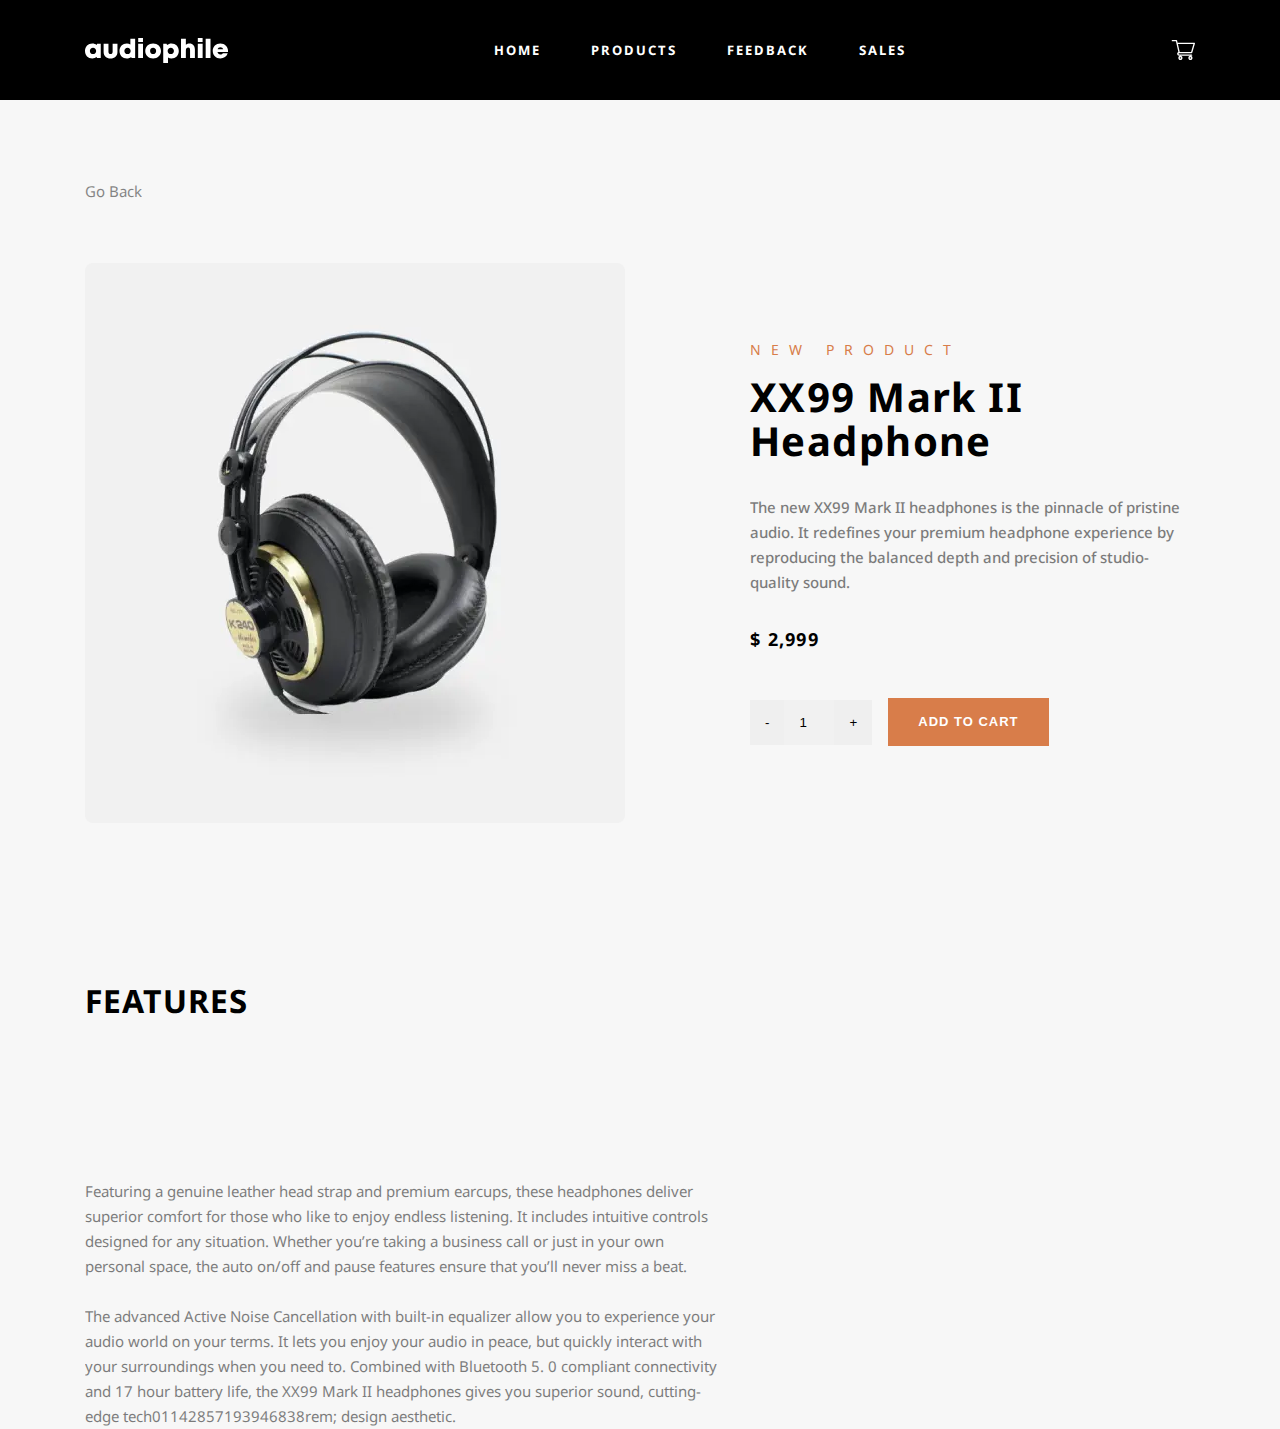
==== individualProduct.html @ ea1ba85c "feature product.html/individualProductPage.html" ====
<!DOCTYPE html>
<html lang="en">
  <head>
    <meta charset="UTF-8" />
    <meta name="viewport" content="width=device-width, initial-scale=1.0" />
    <link rel="stylesheet" href="./styles/individualProductGlobal.css" />
    <title>Document</title>
  </head>
  <body>
    <header>
      <div class="header_container">
        <div class="header-content">
          <svg
            class="burger_menu_phone_version burger_menu"
            width="16"
            height="15"
            viewBox="0 0 16 15"
            fill="none"
            xmlns="http://www.w3.org/2000/svg"
          >
            <rect width="16" height="3" fill="white" />
            <rect y="6" width="16" height="3" fill="white" />
            <rect y="12" width="16" height="3" fill="white" />
          </svg>
          <div class="logo">
            <svg
              class="burger_menu"
              width="16"
              height="15"
              viewBox="0 0 16 15"
              fill="none"
              xmlns="http://www.w3.org/2000/svg"
            >
              <rect width="16" height="3" fill="white" />
              <rect y="6" width="16" height="3" fill="white" />
              <rect y="12" width="16" height="3" fill="white" />
            </svg>

            <a href="#" class="logo">
              <img
                src="./assets/svg/header/logo.svg"
                alt="logo"
                class="logo_img"
              />
            </a>
          </div>
          <div class="navigation">
            <nav>
              <ul>
                <li><a href=""> HOME </a></li>
                <li><a href="./productId.html"> PRODUCTS </a></li>
                <li><a href="#reviews"> FEEDBACK </a></li>
                <li><a href=""> SALES </a></li>
              </ul>
            </nav>
          </div>
          <div class="cart">
            <a href="#">
              <svg
                class="cart_icon"
                width="24"
                height="20"
                viewBox="0 0 24 20"
                fill="none"
                xmlns="http://www.w3.org/2000/svg"
              >
                <path
                  fill-rule="evenodd"
                  clip-rule="evenodd"
                  d="M8.18305 13.1946H8.18198C7.80577 13.1955 7.50006 13.491 7.50006 13.8542C7.50006 14.2179 7.80684 14.5139 8.18376 14.5139H20.5815C20.9591 14.5139 21.2652 14.8092 21.2652 15.1736C21.2652 15.538 20.9591 15.8333 20.5815 15.8333H8.18376C7.05281 15.8333 6.13267 14.9455 6.13267 13.8542C6.13267 13.0421 6.64241 12.343 7.36902 12.0382L4.90059 1.31944H1.34678C0.969147 1.31944 0.663086 1.02412 0.663086 0.659722C0.663086 0.295329 0.969147 0 1.34678 0H5.44897C5.76945 0 6.04685 0.214753 6.11646 0.516611L6.6052 2.63889H23.3163C23.5308 2.63889 23.7329 2.73613 23.8622 2.9014C23.9912 3.06668 24.0325 3.28074 23.9736 3.47986L21.2388 12.716C21.155 12.9991 20.8866 13.1944 20.5815 13.1944H8.18572L8.18305 13.1946ZM20.0657 11.875L22.4098 3.95837H6.90893L8.73213 11.875H20.0657ZM9.41408 20C8.26536 20 7.33075 19.0654 7.33075 17.9167C7.33075 16.768 8.26536 15.8334 9.41408 15.8334C10.5628 15.8334 11.4974 16.768 11.4974 17.9167C11.4974 19.0654 10.5628 20 9.41408 20ZM10.1085 17.9167C10.1085 17.5339 9.79693 17.2223 9.41408 17.2223C9.03123 17.2223 8.71964 17.5339 8.71964 17.9167C8.71964 18.2996 9.03123 18.6112 9.41408 18.6112C9.79693 18.6112 10.1085 18.2996 10.1085 17.9167ZM17.3323 17.9167C17.3323 19.0654 18.2669 20 19.4156 20C20.5643 20 21.4989 19.0654 21.4989 17.9167C21.4989 16.768 20.5643 15.8334 19.4156 15.8334C18.2669 15.8334 17.3323 16.768 17.3323 17.9167ZM19.4156 17.2223C19.7984 17.2223 20.11 17.5339 20.11 17.9167C20.11 18.2996 19.7984 18.6112 19.4156 18.6112C19.0327 18.6112 18.7211 18.2996 18.7211 17.9167C18.7211 17.5339 19.0327 17.2223 19.4156 17.2223Z"
                  fill="white"
                />
              </svg>
            </a>
          </div>
        </div>
      </div>
    </header>
    <main>
      <section class="individual_product_container">
        <div class="individual_product_content">
          <p class="go_back">
            <a href="./productsPage.html"> Go Back</a>
          </p>
          <div class="product_wrapper">
            <img src="./assets/webp/productHTML/mark1.webp" alt="" />
            <div class="describtion_content">
              <p class="new_product">NEW PRODUCT</p>
              <h2 class="product_name">XX99 Mark II</h2>
              <p class="product_type">Headphone</p>

              <p class="product_describtion">
                The new XX99 Mark II headphones is the pinnacle of pristine
                audio. It redefines your premium headphone experience by
                reproducing the balanced depth and precision of studio-quality
                sound.
              </p>
              <p class="price">$ 2,999</p>
              <div class="add_to_cart_container">
                <div class="decriment_increment">
                  <button class="decriment">-</button>
                  <input
                    class="cart_input"
                    title="num"
                    type="number"
                    min="1"
                    value="1"
                  />
                  <button class="increment">+</button>
                </div>
                <div class="btn_wrapper">
                  <button class="btn_add_to_cart">ADD TO CART</button>
                </div>
              </div>
            </div>
          </div>
        </div>
      </section>
      <section class="feature_container">
        <div class="feature_content">
          <h3>FEATURES</h3>
          <p>
            Featuring a genuine leather head strap and premium earcups, these
            headphones deliver superior comfort for those who like to enjoy
            endless listening. It includes intuitive controls designed for any
            situation. Whether you’re taking a business call or just in your own
            personal space, the auto on/off and pause features ensure that
            you’ll never miss a beat.
            <span></span>
            The advanced Active Noise Cancellation with built-in equalizer allow
            you to experience your audio world on your terms. It lets you enjoy
            your audio in peace, but quickly interact with your surroundings
            when you need to. Combined with Bluetooth 5. 0 compliant
            connectivity and 17 hour battery life, the XX99 Mark II headphones
            gives you superior sound, cutting-edge tech01142857193946838rem;
            design aesthetic.
          </p>
        </div>
      </section>
    </main>
    <script src="./js/product/individualProduct.js"></script>
  </body>
</html>
---- styles/individualProductGlobal.css ----
/* http://meyerweb.com/eric/tools/css/reset/
   v2.0 | 20110126
   License: none (public domain)
*/
*,
*::before,
*::after {
  margin: 0;
  padding: 0;
  box-sizing: border-box;
}

html,
body,
div,
span,
applet,
object,
iframe,
h1,
h2,
h3,
h4,
h5,
h6,
p,
blockquote,
pre,
a,
abbr,
acronym,
address,
big,
cite,
code,
del,
dfn,
em,
img,
ins,
kbd,
q,
s,
samp,
small,
strike,
strong,
sub,
sup,
tt,
var,
b,
u,
i,
center,
dl,
dt,
dd,
ol,
ul,
li,
fieldset,
form,
label,
legend,
table,
caption,
tbody,
tfoot,
thead,
tr,
th,
td,
article,
aside,
canvas,
details,
embed,
figure,
figcaption,
footer,
header,
hgroup,
menu,
nav,
output,
ruby,
section,
summary,
time,
mark,
audio,
video {
  margin: 0;
  padding: 0;
  border: 0;
  font-size: 100%;
  font: inherit;
  vertical-align: baseline;
  text-decoration: none;
}

/* HTML5 display-role reset for older browsers */
article,
aside,
details,
figcaption,
figure,
footer,
header,
hgroup,
menu,
nav,
section {
  display: block;
}

html {
  font-size: 10px;
  scroll-behavior: smooth;
}

body {
  line-height: 1;
  font-family: "Work Sans", sans-serif;
  background-color: #f7f7f7;
}

ol,
ul {
  list-style: none;
}

blockquote,
q {
  quotes: none;
}

blockquote:before,
blockquote:after,
q:before,
q:after {
  content: "";
  content: none;
}

table {
  border-collapse: collapse;
  border-spacing: 0;
}

button {
  cursor: pointer;
}

@font-face {
  font-family: "Noto Sans Georgian";
  src: url("../../assets/fonts/NotoSansGeorgian-VariableFont_wdth,wght.ttf");
}
body {
  font-family: "Noto Sans Georgian", sans-serif;
}

body main .feature_container, body main .individual_product_container .individual_product_content, body header .underline {
  max-width: 111rem;
  width: 100%;
  margin: 0 auto;
}

body {
  position: relative;
}
body header {
  background-color: black;
}
body header .header_container {
  max-width: 144rem;
  height: 10rem;
  margin: 0 auto;
  display: flex;
  justify-content: center;
}
@media only screen and (max-width: 1200px) {
  body header .header_container {
    padding: 0px 40px;
  }
}
body header .header_container .header-content {
  max-width: 111rem;
  width: 100%;
  display: flex;
  justify-content: space-between;
  align-items: center;
}
body header .header_container .header-content .burger_menu_phone_version {
  display: none;
}
@media only screen and (max-width: 760px) {
  body header .header_container .header-content .burger_menu_phone_version {
    display: inline-block;
  }
}
body header .header_container .header-content .logo {
  display: flex;
  align-items: center;
  gap: 4.2rem;
}
@media only screen and (max-width: 760px) {
  body header .header_container .header-content .logo {
    justify-content: space-between;
  }
}
body header .header_container .header-content .logo .burger_menu {
  display: none;
}
@media only screen and (max-width: 1070px) {
  body header .header_container .header-content .logo .burger_menu {
    display: inline-block;
    cursor: pointer;
  }
  body header .header_container .header-content .logo .burger_menu path {
    transition: 250ms;
  }
  body header .header_container .header-content .logo .burger_menu:hover .burger_menu path {
    fill: orange;
    transition: 250ms;
  }
}
body header .header_container .header-content .logo .burger_menu .cart_icon path {
  transition: 250ms;
}
@media only screen and (max-width: 760px) {
  body header .header_container .header-content .logo .burger_menu {
    display: none;
  }
}
@media only screen and (max-width: 1070px) {
  body header .header_container .header-content .navigation {
    display: none;
  }
}
body header .header_container .header-content .navigation nav ul {
  display: flex;
  gap: 5rem;
}
body header .header_container .header-content .navigation nav ul a {
  text-decoration: none;
  color: #ffffff;
  font-size: 1.3rem;
  font-weight: 700;
  line-height: 2.5rem;
  letter-spacing: 0.2rem;
  text-align: left;
}
body header .header_container .header-content .navigation nav ul a:hover {
  color: #d87d4a;
  transition: 250ms;
}
body header .header_container .header-content .cart a .cart_icon path {
  transition: 250ms;
}
body header .header_container .header-content .cart a:hover .cart_icon path {
  fill: orange;
  transition: 250ms;
}
body header .underline {
  background-color: #ffffff;
  height: 0.5rem;
  opacity: 20%;
}
@media only screen and (max-width: 1200px) {
  body header .underline {
    width: auto;
    margin: 0 4rem;
  }
}

@media only screen and (max-width: 1200px) {
  body main .individual_product_container {
    padding: 0 4rem;
  }
}
body main .individual_product_container .individual_product_content .go_back {
  padding-top: 7.9rem;
  padding-bottom: 5.9rem;
  font-size: 1.5rem;
  font-weight: 400;
  line-height: 2.5rem;
  text-align: left;
}
body main .individual_product_container .individual_product_content .go_back a {
  text-decoration: none;
  opacity: 50%;
  color: #101010;
}
body main .individual_product_container .individual_product_content .product_wrapper {
  display: flex;
  justify-content: space-between;
  gap: 12.5rem;
}
body main .individual_product_container .individual_product_content .product_wrapper .describtion_content {
  display: flex;
  flex-direction: column;
  align-items: flex-start;
  justify-content: center;
  text-align: left;
}
body main .individual_product_container .individual_product_content .product_wrapper .describtion_content .new_product {
  margin-bottom: 1.6rem;
  font-size: 1.4rem;
  font-weight: 400;
  line-height: 1.912rem;
  letter-spacing: 1rem;
  color: #d87d4a;
}
body main .individual_product_container .individual_product_content .product_wrapper .describtion_content .product_name {
  font-size: 4rem;
  font-weight: 700;
  line-height: 4.4rem;
  letter-spacing: 0.1428571463rem;
}
body main .individual_product_container .individual_product_content .product_wrapper .describtion_content .product_type {
  margin-bottom: 3.2rem;
  font-size: 4rem;
  font-weight: 700;
  line-height: 4.4rem;
  letter-spacing: 0.1428571463rem;
}
body main .individual_product_container .individual_product_content .product_wrapper .describtion_content .product_describtion {
  font-size: 1.5rem;
  font-weight: 500;
  line-height: 2.5rem;
  opacity: 50%;
}
body main .individual_product_container .individual_product_content .product_wrapper .describtion_content .price {
  padding-top: 3.2rem;
  padding-bottom: 4.7rem;
  font-size: 1.8rem;
  font-weight: 700;
  line-height: 2.459rem;
  letter-spacing: 0.1285714269rem;
  text-align: left;
}
body main .individual_product_container .individual_product_content .product_wrapper .describtion_content .add_to_cart_container {
  display: flex;
  align-items: center;
  justify-content: center;
  gap: 1.6rem;
}
body main .individual_product_container .individual_product_content .product_wrapper .describtion_content .add_to_cart_container .decriment_increment {
  display: flex;
  background-color: #f1f1f1;
}
body main .individual_product_container .individual_product_content .product_wrapper .describtion_content .add_to_cart_container .decriment_increment .decriment {
  padding: 1.5rem;
  border: none;
}
body main .individual_product_container .individual_product_content .product_wrapper .describtion_content .add_to_cart_container .decriment_increment .cart_input {
  padding: 1.5rem 0;
  padding-left: 1.5rem;
  max-width: 50px;
  border: none;
  background-color: transparent;
}
body main .individual_product_container .individual_product_content .product_wrapper .describtion_content .add_to_cart_container .decriment_increment .increment {
  padding: 1.5rem;
  border: none;
}
@media only screen and (max-width: 1070px) {
  body main .individual_product_container .individual_product_content .product_wrapper .describtion_content .add_to_cart_container .btn_wrapper {
    margin-bottom: 16.7rem;
    text-align: center;
  }
}
body main .individual_product_container .individual_product_content .product_wrapper .describtion_content .add_to_cart_container .btn_wrapper .btn_add_to_cart {
  background-color: #d87d4a;
  color: #ffffff;
  padding: 1.5rem 3rem;
  font-size: 1.3rem;
  font-weight: 700;
  line-height: 1.776rem;
  letter-spacing: 0.1rem;
  border: none;
}
@media only screen and (max-width: 1200px) {
  body main .feature_container {
    padding: 0 4rem;
  }
}
body main .feature_container .feature_content {
  margin: 0;
  max-width: 63.5rem;
}
body main .feature_container .feature_content h3 {
  padding: 16rem 0;
  font-size: 3.2rem;
  font-weight: 700;
  line-height: 3.6rem;
  letter-spacing: 0.1142857194rem;
  text-align: left;
}
body main .feature_container .feature_content p {
  font-size: 1.5rem;
  font-weight: 400;
  line-height: 2.5rem;
  text-align: left;
  opacity: 50%;
}
body main .feature_container .feature_content p span {
  display: block;
  margin-top: 2.5rem;
}/*# sourceMappingURL=individualProductGlobal.css.map */
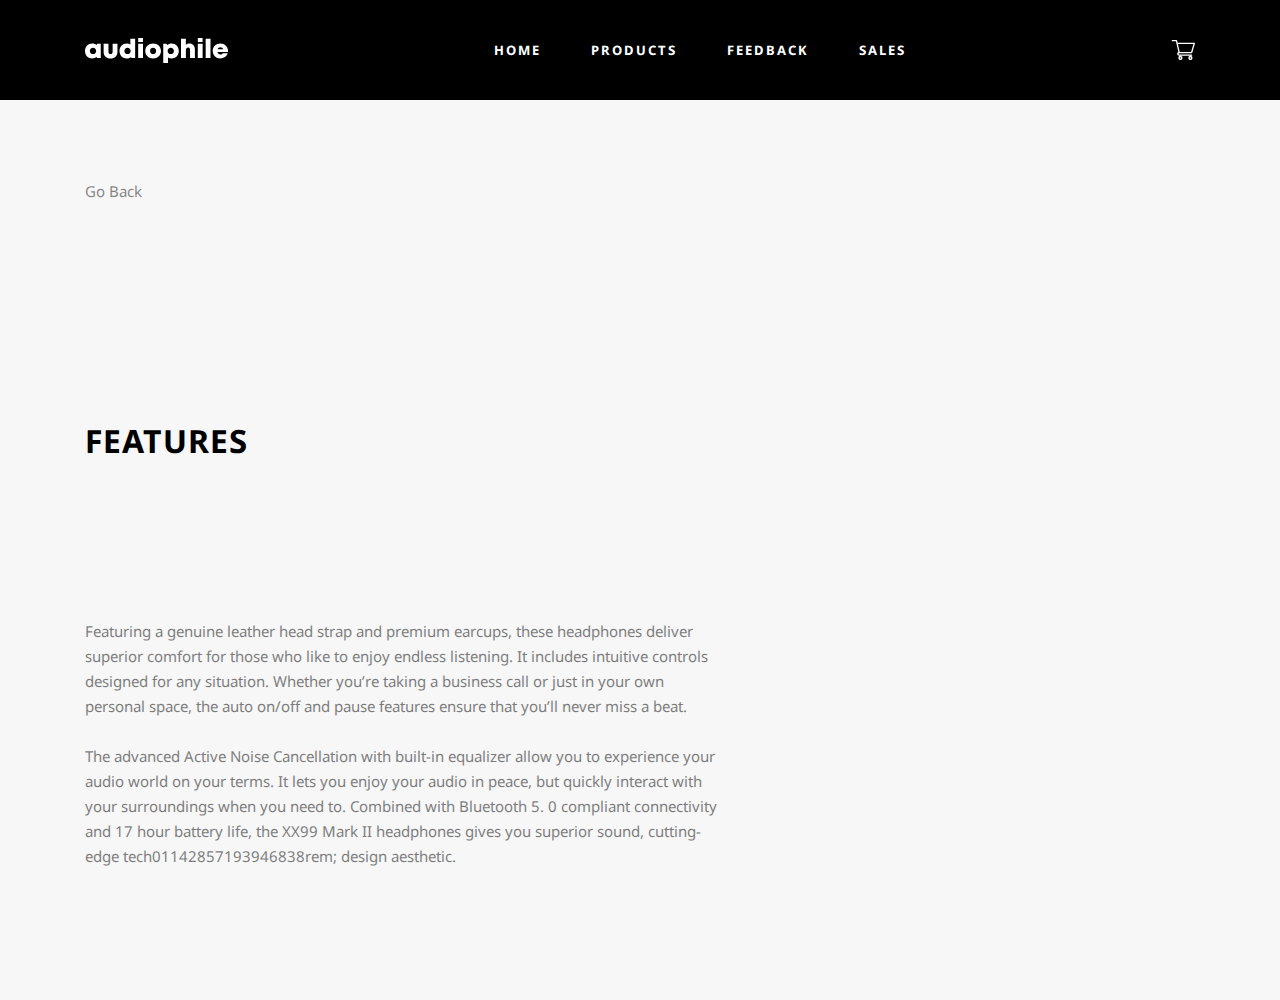
==== commit 715025c0: "feature cart.js" ====
--- a/individualProduct.html
+++ b/individualProduct.html
@@ -55,6 +55,7 @@
             </nav>
           </div>
           <div class="cart">
+            <div class="cartDecIcon hidden">1</div>
             <a href="#">
               <svg
                 class="cart_icon"
@@ -77,13 +78,55 @@
       </div>
     </header>
     <main>
+      <section class="cart_container">
+        <div class="overlay hidden"></div>
+        <div class="cart_wrapper hidden">
+          <div class="cart_content">
+            <div class="cart_header">
+              <span>CART <span class="product_quantity">(3)</span></span>
+              <div>
+                <span class="remove_all">Remove all</span>
+              </div>
+            </div>
+
+            <div class="cart_products">
+              <div class="cart_product_details">
+                <img
+                  class="product_img"
+                  src="./assets/webp/productHTML/mark1.webp"
+                  alt=""
+                />
+                <div class="product_name_wrapper">
+                  <h4 class="cart_product_name">XX99 MK 2</h4>
+                  <p class="cart_product_price">$2,999</p>
+                </div>
+              </div>
+              <div>
+                <span class="cart_product_quantity">1</span>
+                <button type="button" class="remove_item_btn">REMOVE</button>
+              </div>
+            </div>
+            <div class="cart_checkout_container">
+              <div class="cart_total_price">
+                <span>TOTAL</span>
+                <p class="products_total_price">$2,999</p>
+              </div>
+              <button type="button" class="checkout_product">CHECKOUT</button>
+            </div>
+          </div>
+        </div>
+      </section>
       <section class="individual_product_container">
         <div class="individual_product_content">
           <p class="go_back">
             <a href="./productsPage.html"> Go Back</a>
           </p>
           <div class="product_wrapper">
-            <img src="./assets/webp/productHTML/mark1.webp" alt="" />
+            <img
+              class="product_img"
+              src="./assets/webp/productHTML/mark1.webp"
+              alt=""
+            />
             <div class="describtion_content">
               <p class="new_product">NEW PRODUCT</p>
               <h2 class="product_name">XX99 Mark II</h2>
@@ -118,8 +161,8 @@
       </section>
       <section class="feature_container">
         <div class="feature_content">
-          <h3>FEATURES</h3>
-          <p>
+          <h3 class="feature_header">FEATURES</h3>
+          <p class="product_feature_des">
             Featuring a genuine leather head strap and premium earcups, these
             headphones deliver superior comfort for those who like to enjoy
             endless listening. It includes intuitive controls designed for any
@@ -138,6 +181,7 @@
         </div>
       </section>
     </main>
+
     <script src="./js/product/individualProduct.js"></script>
   </body>
 </html>
--- a/styles/individualProductGlobal.css
+++ b/styles/individualProductGlobal.css
@@ -161,7 +161,7 @@
   font-family: "Noto Sans Georgian", sans-serif;
 }
 
-body main .feature_container, body main .individual_product_container .individual_product_content, body header .underline {
+body main .feature_container, body main .individual_product_container .individual_product_content, body main .cart_container, body header .underline {
   max-width: 111rem;
   width: 100%;
   margin: 0 auto;
@@ -242,8 +242,12 @@
 body header .header_container .header-content .navigation nav ul {
   display: flex;
   gap: 5rem;
-}
-body header .header_container .header-content .navigation nav ul a {
+  position: relative;
+}
+body header .header_container .header-content .navigation nav ul li {
+  position: relative;
+}
+body header .header_container .header-content .navigation nav ul li a {
   text-decoration: none;
   color: #ffffff;
   font-size: 1.3rem;
@@ -251,10 +255,28 @@
   line-height: 2.5rem;
   letter-spacing: 0.2rem;
   text-align: left;
-}
-body header .header_container .header-content .navigation nav ul a:hover {
+  transition: 0.5s;
+}
+body header .header_container .header-content .navigation nav ul li a:hover {
   color: #d87d4a;
-  transition: 250ms;
+}
+body header .header_container .header-content .navigation nav ul li::after {
+  content: "";
+  width: 0;
+  position: absolute;
+  height: 2px;
+  background-color: #ffffff;
+  left: 0;
+  bottom: 0;
+  transition: 0.5s;
+}
+body header .header_container .header-content .navigation nav ul li:hover::after {
+  width: 100%;
+  background-color: #d87d4a;
+  color: #d87d4a;
+}
+body header .header_container .header-content .cart {
+  position: relative;
 }
 body header .header_container .header-content .cart a .cart_icon path {
   transition: 250ms;
@@ -262,6 +284,22 @@
 body header .header_container .header-content .cart a:hover .cart_icon path {
   fill: orange;
   transition: 250ms;
+}
+body header .header_container .header-content .cart .cartDecIcon {
+  position: absolute;
+  width: 16px;
+  height: 16px;
+  right: -20px;
+  bottom: 0;
+  display: flex;
+  justify-content: center;
+  align-items: center;
+  color: #ffffff;
+  border-radius: 50%;
+  background-color: #d87d4a;
+}
+body header .header_container .header-content .cart .hidden {
+  visibility: hidden;
 }
 body header .underline {
   background-color: #ffffff;
@@ -275,6 +313,150 @@
   }
 }
 
+body main .cart_container {
+  position: relative;
+}
+body main .cart_container .overlay {
+  width: 100%;
+  height: 100vh;
+  position: absolute;
+  -webkit-backdrop-filter: blur(4px);
+          backdrop-filter: blur(4px);
+  z-index: 1;
+}
+body main .cart_container .cart_wrapper .cart_content {
+  position: absolute;
+  top: 3.1rem;
+  right: 0;
+  z-index: 2;
+  width: 37.7rem;
+  background-color: #ffffff;
+  padding: 3.2rem;
+}
+body main .cart_container .cart_wrapper .cart_content .cart_header {
+  display: flex;
+  justify-content: space-between;
+  text-align: left;
+}
+body main .cart_container .cart_wrapper .cart_content .cart_header span {
+  font-size: 1.8rem;
+  font-weight: 700;
+  line-height: 2.459rem;
+  letter-spacing: 1.2857142687px;
+}
+body main .cart_container .cart_wrapper .cart_content .cart_header div {
+  position: relative;
+}
+body main .cart_container .cart_wrapper .cart_content .cart_header div .remove_all {
+  font-size: 1.5rem;
+  font-weight: 500;
+  line-height: 2.5rem;
+  cursor: pointer;
+  transition: 0.5s;
+}
+body main .cart_container .cart_wrapper .cart_content .cart_header div .remove_all::after {
+  content: "";
+  width: 0;
+  height: 0.02rem;
+  top: 2.2rem;
+  left: 0;
+  background-color: #d87d4a;
+  position: absolute;
+  transition: all 0.5s;
+}
+body main .cart_container .cart_wrapper .cart_content .cart_header div .remove_all:hover::after {
+  width: 100%;
+}
+body main .cart_container .cart_wrapper .cart_content .cart_header div .remove_all:hover {
+  color: #d87d4a;
+}
+body main .cart_container .cart_wrapper .cart_content div .cart_products {
+  display: flex;
+  justify-content: space-between;
+  align-items: center;
+  padding-top: 3.2rem;
+}
+body main .cart_container .cart_wrapper .cart_content div .cart_products .cart_product_details {
+  display: flex;
+  align-items: center;
+  justify-content: center;
+  gap: 1.6rem;
+}
+body main .cart_container .cart_wrapper .cart_content div .cart_products .cart_product_details .product_img {
+  max-width: 6.4rem;
+  height: 6.4rem;
+  border-radius: 10px;
+}
+body main .cart_container .cart_wrapper .cart_content div .cart_products .cart_product_details .product_name_wrapper .cart_product_price {
+  font-size: 1.4rem;
+  font-weight: 700;
+  line-height: 2.5rem;
+  text-align: left;
+  opacity: 50%;
+}
+body main .cart_container .cart_wrapper .cart_content div .cart_products .cart_product_details .product_name_wrapper .cart_product_name {
+  font-size: 15px;
+  font-weight: 700;
+  line-height: 25px;
+  text-align: left;
+}
+body main .cart_container .cart_wrapper .cart_content div .cart_products div .cart_product_quantity {
+  font-size: 1.3rem;
+  font-weight: 700;
+  line-height: 1.776rem;
+  letter-spacing: 0.1rem;
+  text-align: center;
+  margin-right: 1.8rem;
+}
+body main .cart_container .cart_wrapper .cart_content div .cart_products div .remove_item_btn {
+  padding: 0.8rem 0.6rem;
+  background-color: #f1f1f1;
+  border: 0;
+  font-size: 1rem;
+  font-weight: 700;
+  line-height: 1.366rem;
+  letter-spacing: 0.1rem;
+  text-align: center;
+  cursor: pointer;
+  transition: 0.5s;
+}
+body main .cart_container .cart_wrapper .cart_content div .cart_products div .remove_item_btn:hover {
+  background-color: #000000;
+  color: #ffffff;
+}
+body main .cart_container .cart_wrapper .cart_content .cart_checkout_container .cart_total_price {
+  display: flex;
+  margin-top: 3.2rem;
+  justify-content: space-between;
+}
+body main .cart_container .cart_wrapper .cart_content .cart_checkout_container .cart_total_price span {
+  font-size: 1.5rem;
+  font-weight: 400;
+  line-height: 2.5rem;
+  text-align: left;
+  opacity: 50%;
+}
+body main .cart_container .cart_wrapper .cart_content .cart_checkout_container .cart_total_price .products_total_price {
+  font-size: 1.8rem;
+  font-weight: 700;
+  line-height: 2.459rem;
+  text-align: center;
+}
+body main .cart_container .cart_wrapper .cart_content .cart_checkout_container .checkout_product {
+  border: 0;
+  width: 100%;
+  padding: 1.5rem 0;
+  margin-top: 2.4rem;
+  background-color: #d87d4a;
+  color: #ffffff;
+  transition: 0.5s;
+}
+body main .cart_container .cart_wrapper .cart_content .cart_checkout_container .checkout_product:hover {
+  background-color: #fbaf85;
+}
+body main .cart_container .hidden {
+  visibility: hidden;
+}
 @media only screen and (max-width: 1200px) {
   body main .individual_product_container {
     padding: 0 4rem;
@@ -388,10 +570,9 @@
   }
 }
 body main .feature_container .feature_content {
-  margin: 0;
   max-width: 63.5rem;
 }
-body main .feature_container .feature_content h3 {
+body main .feature_container .feature_content .feature_header {
   padding: 16rem 0;
   font-size: 3.2rem;
   font-weight: 700;
@@ -399,14 +580,18 @@
   letter-spacing: 0.1142857194rem;
   text-align: left;
 }
-body main .feature_container .feature_content p {
+body main .feature_container .feature_content .product_feature_des {
   font-size: 1.5rem;
   font-weight: 400;
   line-height: 2.5rem;
   text-align: left;
   opacity: 50%;
 }
-body main .feature_container .feature_content p span {
+body main .feature_container .feature_content .product_feature_des span {
   display: block;
   margin-top: 2.5rem;
+}
+
+body.noScroll {
+  overflow: hidden;
 }/*# sourceMappingURL=individualProductGlobal.css.map */